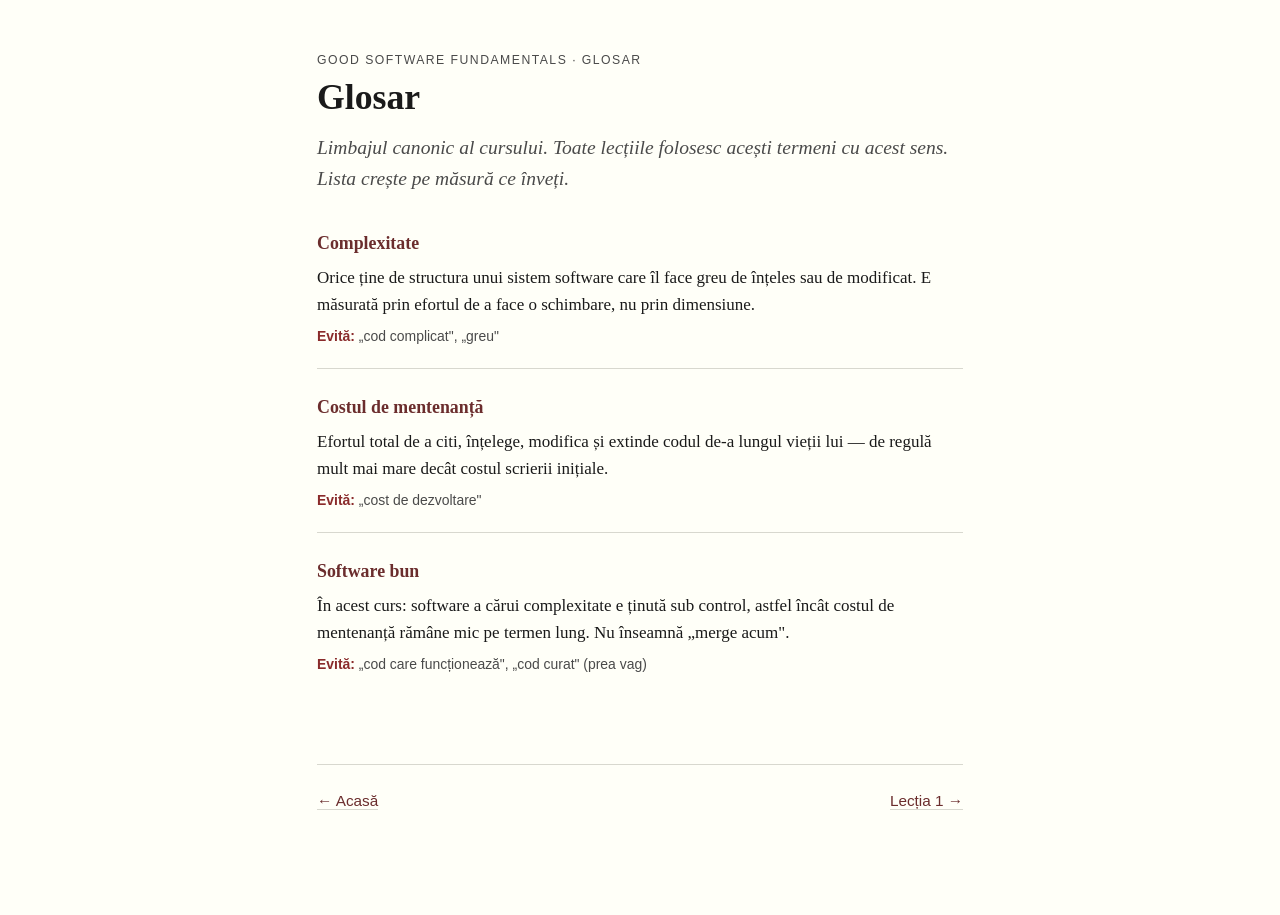
==== glossary.html @ 37c4af3b "Site curs: home, Lecția 1, glosar + setup GitHub Pages Co-Authored-By: Claude Opus 4.8 <noreply@anth" ====
<!DOCTYPE html>
<html lang="ro">
<head>
<meta charset="utf-8">
<meta name="viewport" content="width=device-width, initial-scale=1">
<title>Glosar — Good Software Fundamentals</title>
<link rel="stylesheet" href="assets/course.css">
</head>
<body>

<div class="course-tag">Good Software Fundamentals · Glosar</div>
<h1>Glosar</h1>
<p class="lead">Limbajul canonic al cursului. Toate lecțiile folosesc acești termeni cu acest sens. Lista crește pe măsură ce înveți.</p>

<dl>
  <div class="term">
    <dt>Complexitate</dt>
    <dd>Orice ține de structura unui sistem software care îl face greu de înțeles sau de modificat. E măsurată prin efortul de a face o schimbare, nu prin dimensiune.
    <span class="avoid"><b>Evită:</b> „cod complicat", „greu"</span></dd>
  </div>
  <div class="term">
    <dt>Costul de mentenanță</dt>
    <dd>Efortul total de a citi, înțelege, modifica și extinde codul de-a lungul vieții lui — de regulă mult mai mare decât costul scrierii inițiale.
    <span class="avoid"><b>Evită:</b> „cost de dezvoltare"</span></dd>
  </div>
  <div class="term">
    <dt>Software bun</dt>
    <dd>În acest curs: software a cărui complexitate e ținută sub control, astfel încât costul de mentenanță rămâne mic pe termen lung. Nu înseamnă „merge acum".
    <span class="avoid"><b>Evită:</b> „cod care funcționează", „cod curat" (prea vag)</span></dd>
  </div>
</dl>

<div class="lesson-nav">
  <span><a href="index.html">← Acasă</a></span>
  <span><a href="lessons/0001-ce-este-software-bun.html">Lecția 1 →</a></span>
</div>

</body>
</html>
---- assets/course.css ----
/* =====================================================================
   Good Software Fundamentals — shared course stylesheet
   Tufte-inspired: generous margins, readable serif, muted palette.
   Every lesson links this file. Keep lessons consistent — edit here,
   not inline.
   ===================================================================== */

:root {
  --ink:        #1a1a1a;
  --ink-soft:   #4a4a4a;
  --paper:      #fffff8;   /* warm Tufte paper */
  --rule:       #d8d8cf;
  --accent:     #6b2d2d;   /* deep brick red for emphasis */
  --accent-bg:  #f4eaea;
  --good:       #2e6b3f;
  --good-bg:    #e9f2eb;
  --bad:        #8a2b2b;
  --bad-bg:     #f6eaea;
  --code-bg:    #f3f1e7;
  --ai:         #2d4a6b;   /* blue for "AI era" callouts */
  --ai-bg:      #e9eef4;
  --maxw:       42rem;
}

* { box-sizing: border-box; }

html { font-size: 17px; }

body {
  margin: 0 auto;
  padding: 3rem 2rem 6rem;
  max-width: var(--maxw);
  background: var(--paper);
  color: var(--ink);
  font-family: Georgia, "Iowan Old Style", "Palatino Linotype", serif;
  line-height: 1.6;
  -webkit-font-smoothing: antialiased;
}

/* ---- Course chrome ---- */
.course-tag {
  font-family: -apple-system, BlinkMacSystemFont, "Segoe UI", sans-serif;
  font-size: 0.72rem;
  letter-spacing: 0.12em;
  text-transform: uppercase;
  color: var(--ink-soft);
  margin-bottom: 0.4rem;
}

h1 {
  font-size: 2.1rem;
  line-height: 1.15;
  margin: 0.2rem 0 0.6rem;
  font-weight: 700;
}

h2 {
  font-size: 1.4rem;
  margin: 2.4rem 0 0.6rem;
  border-bottom: 1px solid var(--rule);
  padding-bottom: 0.3rem;
}

h3 { font-size: 1.1rem; margin: 1.6rem 0 0.4rem; }

.lead {
  font-size: 1.15rem;
  color: var(--ink-soft);
  font-style: italic;
  margin-bottom: 2rem;
}

p { margin: 0.8rem 0; }

a { color: var(--accent); text-decoration: none; border-bottom: 1px solid var(--rule); }
a:hover { border-bottom-color: var(--accent); }

strong { font-weight: 700; }

blockquote {
  margin: 1.4rem 0;
  padding: 0.2rem 0 0.2rem 1.2rem;
  border-left: 3px solid var(--rule);
  color: var(--ink-soft);
  font-style: italic;
}

code {
  font-family: "SF Mono", "JetBrains Mono", Menlo, Consolas, monospace;
  font-size: 0.86em;
  background: var(--code-bg);
  padding: 0.1em 0.35em;
  border-radius: 3px;
}

pre {
  background: var(--code-bg);
  padding: 1rem 1.2rem;
  border-radius: 6px;
  overflow-x: auto;
  font-size: 0.84rem;
  line-height: 1.5;
}
pre code { background: none; padding: 0; font-size: inherit; }

/* ---- Callout boxes ---- */
.callout {
  margin: 1.6rem 0;
  padding: 1rem 1.2rem;
  border-radius: 6px;
  border-left: 4px solid var(--accent);
  background: var(--accent-bg);
  font-family: -apple-system, BlinkMacSystemFont, "Segoe UI", sans-serif;
  font-size: 0.95rem;
}
.callout .label {
  display: block;
  font-size: 0.7rem;
  letter-spacing: 0.1em;
  text-transform: uppercase;
  margin-bottom: 0.3rem;
  font-weight: 700;
}
.callout.ai   { border-left-color: var(--ai);   background: var(--ai-bg); }
.callout.ai .label   { color: var(--ai); }
.callout.good { border-left-color: var(--good); background: var(--good-bg); }
.callout.good .label { color: var(--good); }
.callout .label { color: var(--accent); }

/* ---- Key idea banner ---- */
.key-idea {
  margin: 2rem 0;
  padding: 1.4rem 1.6rem;
  background: #fff;
  border: 1px solid var(--rule);
  border-top: 4px solid var(--accent);
  border-radius: 4px;
  font-size: 1.1rem;
}
.key-idea .label {
  font-family: -apple-system, sans-serif;
  font-size: 0.7rem; letter-spacing: 0.12em; text-transform: uppercase;
  color: var(--accent); font-weight: 700; display:block; margin-bottom: 0.4rem;
}

/* ---- Comparison table good/bad ---- */
.compare { display: grid; grid-template-columns: 1fr 1fr; gap: 1rem; margin: 1.4rem 0; }
.compare > div { padding: 1rem; border-radius: 6px; font-size: 0.92rem; }
.compare .y { background: var(--good-bg); border: 1px solid #cfe0d4; }
.compare .n { background: var(--bad-bg);  border: 1px solid #e6cccc; }
.compare h4 { margin: 0 0 0.5rem; font-family: -apple-system, sans-serif; font-size: 0.8rem; letter-spacing:0.06em; text-transform: uppercase; }
.compare .y h4 { color: var(--good); }
.compare .n h4 { color: var(--bad); }

/* ---- Home: lesson & source lists ---- */
.lesson-list { list-style: none; padding: 0; }
.lesson-list > li {
  margin: 0 0 1rem;
  padding: 0.9rem 1.1rem;
  background: #fff;
  border: 1px solid var(--rule);
  border-radius: 6px;
}
.lesson-list > li.upcoming { opacity: 0.6; background: transparent; border-style: dashed; }
.muted { color: var(--ink-soft); font-size: 0.9rem; }
.sources-list, .lesson-list { font-family: -apple-system, BlinkMacSystemFont, "Segoe UI", sans-serif; }
.sources-list li { margin: 0.5rem 0; font-size: 0.92rem; }

/* ---- Glossary ---- */
.term { margin: 1.4rem 0; padding-bottom: 1.2rem; border-bottom: 1px solid var(--rule); }
.term:last-child { border-bottom: none; }
.term dt { font-weight: 700; font-size: 1.05rem; color: var(--accent); }
.term dd { margin: 0.4rem 0 0; }
.term .avoid {
  display: block; margin-top: 0.4rem;
  font-family: -apple-system, sans-serif; font-size: 0.82rem; color: var(--ink-soft);
}
.term .avoid b { color: var(--bad); font-weight: 600; }

/* ---- Footer nav ---- */
.lesson-nav {
  margin-top: 4rem;
  padding-top: 1.4rem;
  border-top: 1px solid var(--rule);
  font-family: -apple-system, sans-serif;
  font-size: 0.9rem;
  display: flex;
  justify-content: space-between;
  flex-wrap: wrap;
  gap: 1rem;
}

.source {
  margin: 2rem 0;
  font-family: -apple-system, sans-serif;
  font-size: 0.9rem;
  background: #fff;
  border: 1px dashed var(--rule);
  padding: 0.9rem 1.1rem;
  border-radius: 6px;
}
.source .label { font-weight: 700; color: var(--accent); }

.ask-teacher {
  margin-top: 2.5rem;
  font-family: -apple-system, sans-serif;
  font-size: 0.88rem;
  color: var(--ink-soft);
  text-align: center;
  font-style: italic;
}

@media (max-width: 600px) {
  .compare { grid-template-columns: 1fr; }
  html { font-size: 16px; }
}

/* ---- Quiz widget ---- */
.quiz-widget {
  margin: 1.8rem 0;
  font-family: -apple-system, BlinkMacSystemFont, "Segoe UI", sans-serif;
}
.quiz-q { margin: 1.4rem 0; }
.quiz-prompt { font-size: 1rem; margin: 0 0 0.6rem; font-family: Georgia, serif; }
.quiz-prompt .qn { color: var(--accent); font-weight: 700; }
.quiz-opts { display: grid; gap: 0.5rem; }
.quiz-opts button {
  text-align: left;
  padding: 0.6rem 0.9rem;
  font-size: 0.92rem;
  background: #fff;
  border: 1px solid var(--rule);
  border-radius: 5px;
  cursor: pointer;
  font-family: inherit;
  transition: background 0.12s, border-color 0.12s;
}
.quiz-opts button:hover:not(:disabled) { border-color: var(--accent); background: var(--accent-bg); }
.quiz-opts button:disabled { cursor: default; opacity: 0.95; }
.quiz-opts button.correct { background: var(--good-bg); border-color: var(--good); color: var(--good); font-weight: 700; }
.quiz-opts button.wrong   { background: var(--bad-bg);  border-color: var(--bad);  color: var(--bad); }
.quiz-feedback { font-size: 0.9rem; margin: 0.6rem 0 0; min-height: 1px; }
.quiz-feedback.ok { color: var(--good); }
.quiz-feedback.no { color: var(--bad); }

@media print {
  body { background: #fff; max-width: 100%; }
  .quiz-widget button { display: none; }
}
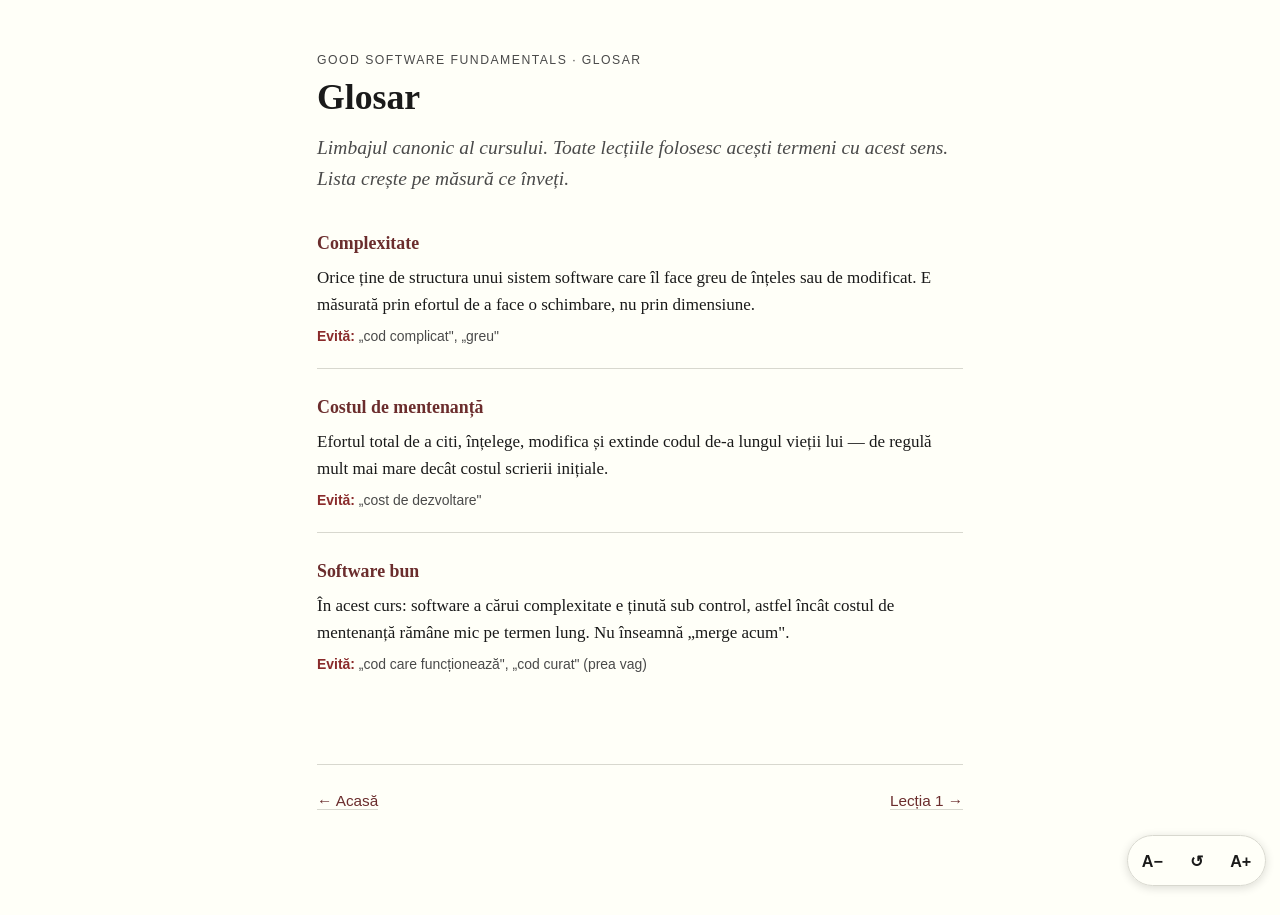
==== commit ed9b54d2: "Control mărime font + font mai mare pe mobil - Pilulă A−/↺/A+ persistentă (localStorage), pe toate p" ====
--- a/glossary.html
+++ b/glossary.html
@@ -35,5 +35,6 @@
   <span><a href="lessons/0001-ce-este-software-bun.html">Lecția 1 →</a></span>
 </div>
 
+<script src="assets/fontsize.js"></script>
 </body>
 </html>
--- a/assets/course.css
+++ b/assets/course.css
@@ -20,11 +20,13 @@
   --ai:         #2d4a6b;   /* blue for "AI era" callouts */
   --ai-bg:      #e9eef4;
   --maxw:       42rem;
+  --base:       17px;      /* dimensiune de bază; mobilul o mărește mai jos */
+  --scale:      1;         /* multiplicator controlat de cititor (fontsize.js) */
 }
 
 * { box-sizing: border-box; }
 
-html { font-size: 17px; }
+html { font-size: calc(var(--base) * var(--scale)); }
 
 body {
   margin: 0 auto;
@@ -210,9 +212,45 @@
   font-style: italic;
 }
 
+/* ---- Font-size control (floating pill) ---- */
+.fontsize-control {
+  position: fixed;
+  right: 0.8rem;
+  bottom: 0.8rem;
+  z-index: 1000;
+  display: flex;
+  gap: 0.2rem;
+  padding: 0.25rem;
+  background: rgba(255, 255, 248, 0.94);
+  border: 1px solid var(--rule);
+  border-radius: 999px;
+  box-shadow: 0 2px 10px rgba(0, 0, 0, 0.14);
+  backdrop-filter: blur(4px);
+  font-family: -apple-system, BlinkMacSystemFont, "Segoe UI", sans-serif;
+}
+.fontsize-control button {
+  border: none;
+  background: transparent;
+  color: var(--ink);
+  font-weight: 700;
+  cursor: pointer;
+  border-radius: 999px;
+  width: 2.4rem;
+  height: 2.4rem;
+  font-size: 0.95rem;
+  line-height: 1;
+  display: flex;
+  align-items: center;
+  justify-content: center;
+}
+.fontsize-control button:hover { background: var(--accent-bg); color: var(--accent); }
+.fontsize-control button:active { transform: scale(0.92); }
+
 @media (max-width: 600px) {
+  :root { --base: 19px; }            /* mobilul pornește mai mare, nu mai mic */
+  body { padding: 2rem 1.1rem 6rem; } /* mai mult spațiu util pentru text */
   .compare { grid-template-columns: 1fr; }
-  html { font-size: 16px; }
+  .fontsize-control button { width: 2.9rem; height: 2.9rem; font-size: 1.05rem; } /* țintă atingere mai mare */
 }
 
 /* ---- Quiz widget ---- */
@@ -246,4 +284,5 @@
 @media print {
   body { background: #fff; max-width: 100%; }
   .quiz-widget button { display: none; }
-}
+  .fontsize-control { display: none; }
+}
